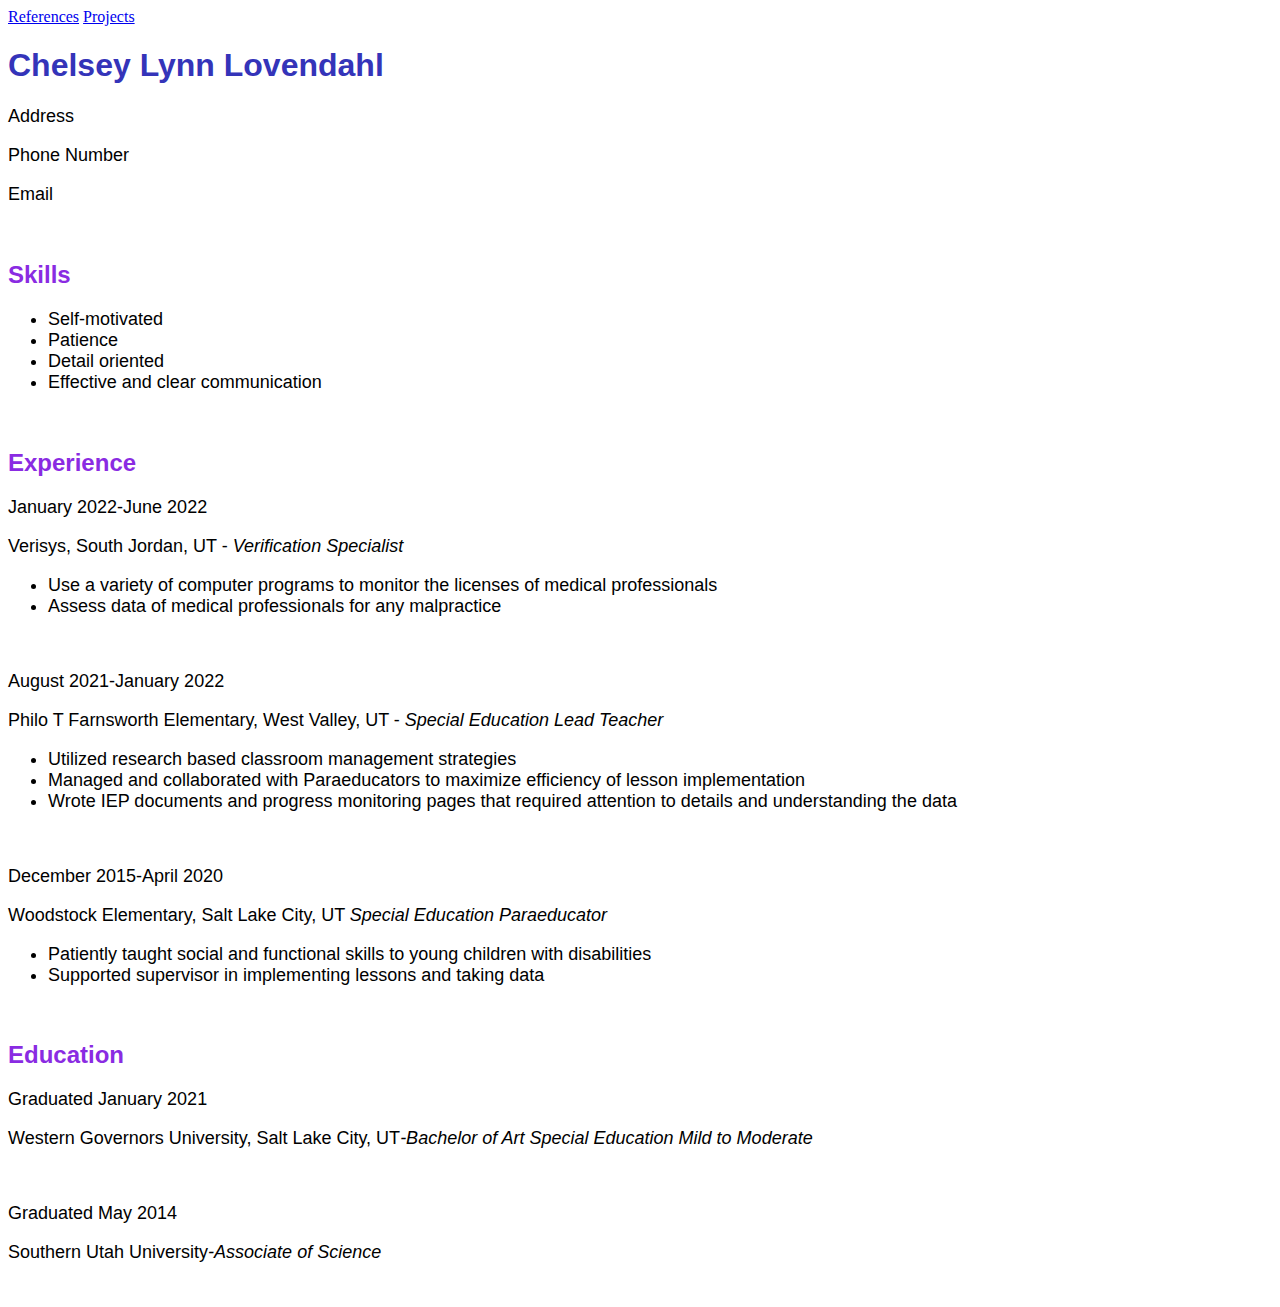
==== index.html @ d08f1521 "projects page" ====
<!DOCTYPE html>
<html lang="en">
    <head>
        <meta charset="UTF-8">
        <link href="style.css" rel="stylesheet">
        <title>Resume</title>
    </head>
    <body>
        <header>
            <a href="references.html" target="_blank">References</a>
            <a href="projects.html" target="_blank">Projects</a>
        </header>
        <h1>Chelsey Lynn Lovendahl</h1>
        
        <!--Contact Information-->
        <p>Address</p>
        <p>Phone Number</p>
        <p>Email</p>
        <br />

        <!--Skills-->
        <h2>Skills</h2>
        <ul>
            <li>Self-motivated</li>
            <li>Patience</li>
            <li>Detail oriented</li>
            <li>Effective and clear communication</li>
            <!--todo List needs editing-->
        </ul>
        <br />

        <!--Work Experience-->
        <h2>Experience</h2>
        <p>January 2022-June 2022</p>
        <p>Verisys, South Jordan, UT - <em>Verification Specialist</em></p>
        <ul>
            <li>Use a variety of computer programs to monitor the licenses of medical professionals</li>
            <li>Assess data of medical professionals for any malpractice</li>
        </ul>
        <br />
        <p>August 2021-January 2022</p>
        <p>Philo T Farnsworth Elementary, West Valley, UT - <em>Special Education Lead Teacher</em></p>
        <ul>
            <li>Utilized research based classroom management strategies</li>
            <li>Managed and collaborated with Paraeducators to maximize efficiency of lesson implementation</li>
            <li>Wrote IEP documents and progress monitoring pages that required attention to details and understanding the data</li>
        </ul>
        <br />
        <p>December 2015-April 2020</p>
        <p>Woodstock Elementary, Salt Lake City, UT <em>Special Education Paraeducator</em></p>
        <ul>
            <li>Patiently taught social and functional skills to young children with disabilities</li>
            <li>Supported supervisor in implementing lessons and taking data</li>
        </ul>
        <br />

        <!--Education-->
        <h2>Education</h2>
        <p>Graduated January 2021</p>
        <p>Western Governors University, Salt Lake City, UT<em>-Bachelor of Art Special Education Mild to Moderate</em></p>
        <br />
        <p>Graduated May 2014</p>
        <p>Southern Utah University<em>-Associate of Science</em></p>
        <br />
    </body>

</html>
---- style.css ----
h1,
h2 {
    font-family: 'Franklin Gothic Medium', Arial, sans-serif;
}

h1 {
    color: rgb(52, 52, 185);
}

h2 {
    color: blueviolet;
}

p,
ul {
    font-family: 'Gill Sans', 'Trebuchet MS', sans-serif;
    font-size: 18px;
}
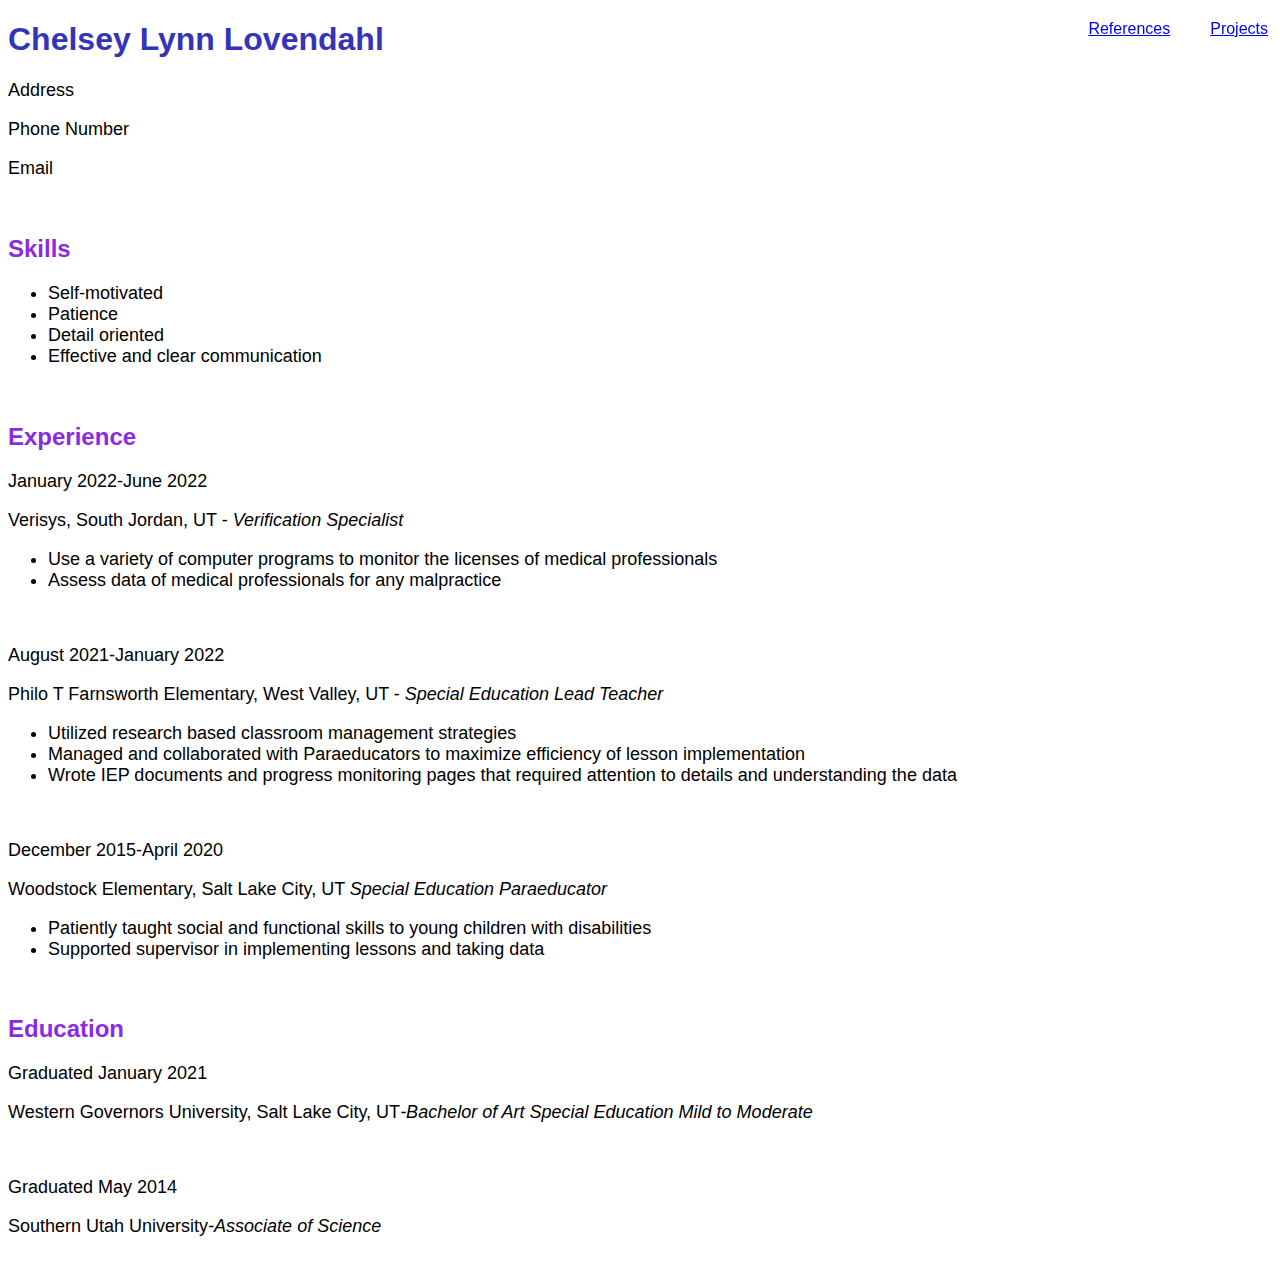
==== commit 96a36d0a: "add background generator" ====
--- a/index.html
+++ b/index.html
@@ -7,8 +7,12 @@
     </head>
     <body>
         <header>
-            <a href="references.html" target="_blank">References</a>
-            <a href="projects.html" target="_blank">Projects</a>
+            <nav class="sticky">
+                <ul class="nav">
+                    <li class="nav-li"><a href="references.html" target="_blank">References</a></li>
+                    <li class="nav-li"><a href="projects.html" target="_blank">Projects</a></li>
+                </ul>
+            </nav>
         </header>
         <h1>Chelsey Lynn Lovendahl</h1>
         
--- a/style.css
+++ b/style.css
@@ -8,7 +8,7 @@
 }
 
 h2 {
-    color: blueviolet;
+    color: rgb(138, 43, 226);
 }
 
 p,
@@ -16,3 +16,32 @@
     font-family: 'Gill Sans', 'Trebuchet MS', sans-serif;
     font-size: 18px;
 }
+
+a {
+    cursor: pointer;
+}
+
+a:hover {
+    color:rgb(52, 52, 185);
+    text-decoration: none;
+}
+
+
+/*supposedly easy for nav bars, need more practice */
+.sticky {
+    position: fixed;
+    top: 0;
+    width: 100%;
+}
+
+.nav {
+    display: flex;
+    list-style: none;
+    font-size: 1rem;
+    margin: 0;
+    justify-content: flex-end;
+}
+
+.nav-li {
+    padding: 20px;
+}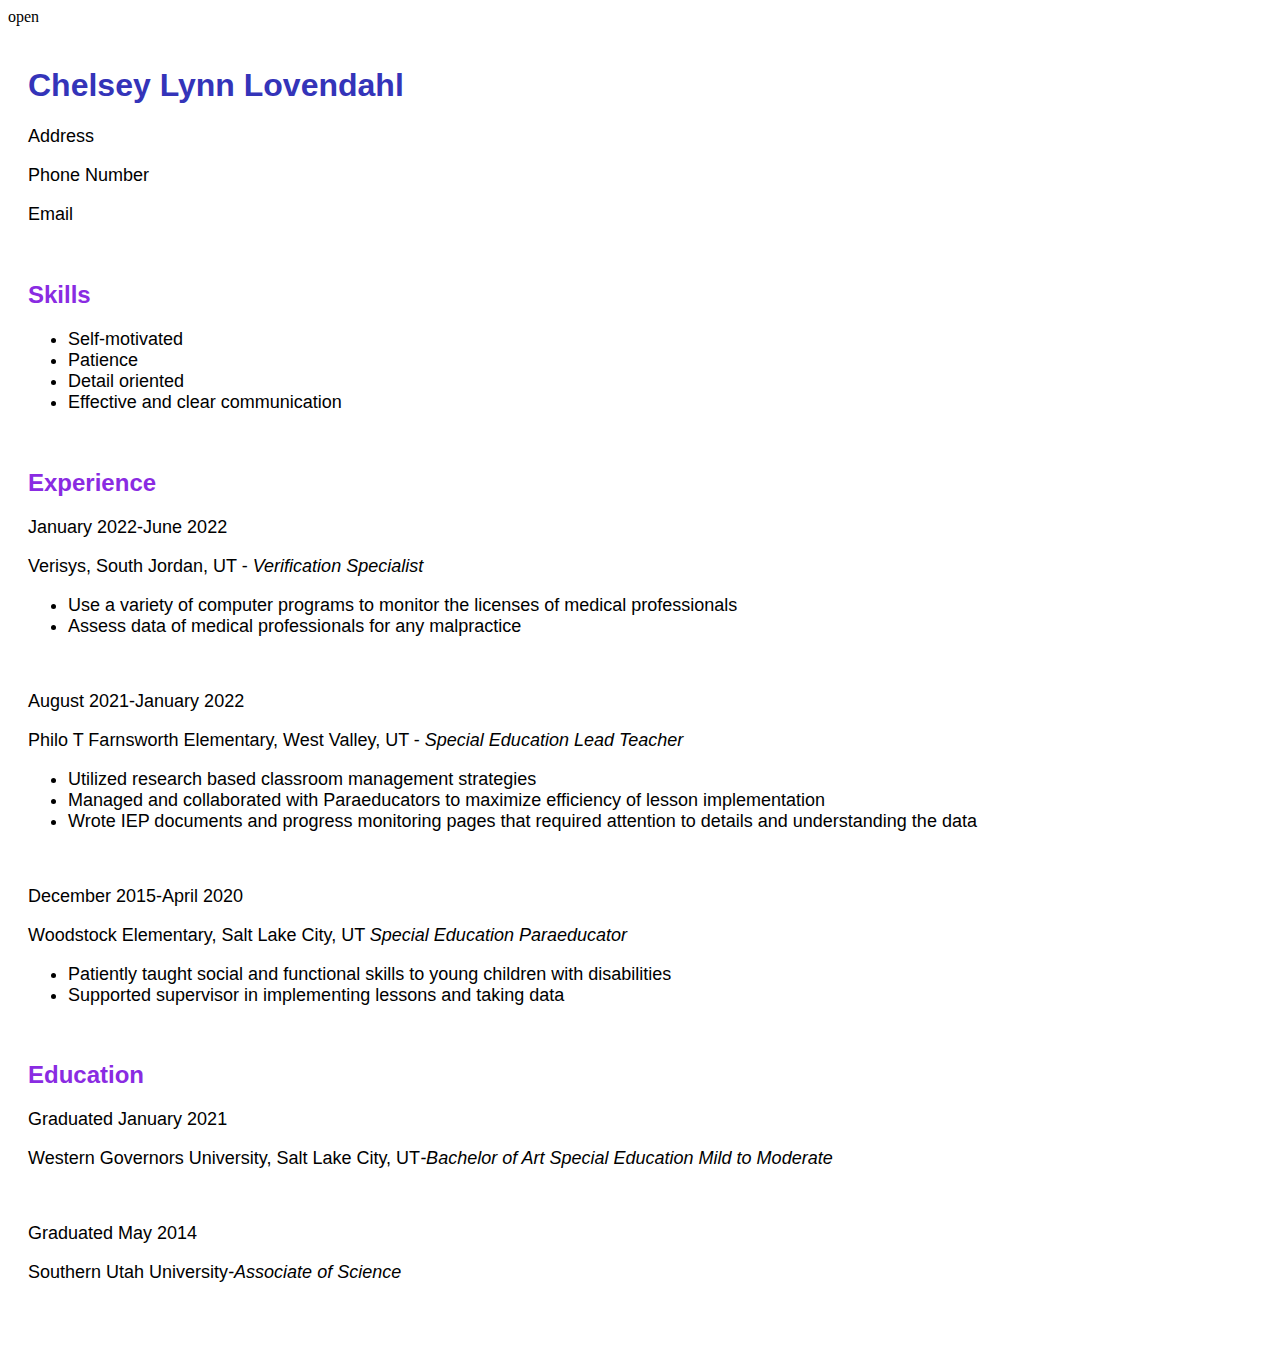
==== commit 07ebab57: "added side nav" ====
--- a/index.html
+++ b/index.html
@@ -6,66 +6,69 @@
         <title>Resume</title>
     </head>
     <body>
-        <header>
-            <nav class="sticky">
-                <ul class="nav">
-                    <li class="nav-li"><a href="references.html" target="_blank">References</a></li>
-                    <li class="nav-li"><a href="projects.html" target="_blank">Projects</a></li>
-                </ul>
-            </nav>
-        </header>
-        <h1>Chelsey Lynn Lovendahl</h1>
+        <nav id="mySidenav" class="sidenav"></div>
+            <a href="javascript:void(0)" class="closebtn" onclick="closeNav()">&times;</a>
+                    <a href="references.html" target="_blank">References</a>
+                    <a href="projects.html" target="_blank">Projects</a>
+                    <!--add an about me section-->
+        </nav>
+        <!--open the sidenav-->
+        <span onclick="openNav()">open</span>
+
+    <!--resume information-->
+        <div id="main">
+            <h1>Chelsey Lynn Lovendahl</h1>
         
         <!--Contact Information-->
-        <p>Address</p>
-        <p>Phone Number</p>
-        <p>Email</p>
-        <br />
+            <p>Address</p>
+            <p>Phone Number</p>
+            <p>Email</p>
+            <br />
 
         <!--Skills-->
-        <h2>Skills</h2>
-        <ul>
-            <li>Self-motivated</li>
-            <li>Patience</li>
-            <li>Detail oriented</li>
-            <li>Effective and clear communication</li>
-            <!--todo List needs editing-->
-        </ul>
-        <br />
+            <h2>Skills</h2>
+            <ul>
+                <li>Self-motivated</li>
+                <li>Patience</li>
+                <li>Detail oriented</li>
+                <li>Effective and clear communication</li>
+            </ul>
+            <br />
 
         <!--Work Experience-->
-        <h2>Experience</h2>
-        <p>January 2022-June 2022</p>
-        <p>Verisys, South Jordan, UT - <em>Verification Specialist</em></p>
-        <ul>
-            <li>Use a variety of computer programs to monitor the licenses of medical professionals</li>
-            <li>Assess data of medical professionals for any malpractice</li>
-        </ul>
+            <h2>Experience</h2>
+            <p>January 2022-June 2022</p>
+            <p>Verisys, South Jordan, UT - <em>Verification Specialist</em></p>
+            <ul>
+                <li>Use a variety of computer programs to monitor the licenses of medical professionals</li>
+                <li>Assess data of medical professionals for any malpractice</li>
+            </ul>
         <br />
-        <p>August 2021-January 2022</p>
-        <p>Philo T Farnsworth Elementary, West Valley, UT - <em>Special Education Lead Teacher</em></p>
-        <ul>
-            <li>Utilized research based classroom management strategies</li>
-            <li>Managed and collaborated with Paraeducators to maximize efficiency of lesson implementation</li>
-            <li>Wrote IEP documents and progress monitoring pages that required attention to details and understanding the data</li>
-        </ul>
+            <p>August 2021-January 2022</p>
+            <p>Philo T Farnsworth Elementary, West Valley, UT - <em>Special Education Lead Teacher</em></p>
+            <ul>
+                <li>Utilized research based classroom management strategies</li>
+                <li>Managed and collaborated with Paraeducators to maximize efficiency of lesson implementation</li>
+                <li>Wrote IEP documents and progress monitoring pages that required attention to details and understanding the data</li>
+            </ul>
         <br />
-        <p>December 2015-April 2020</p>
-        <p>Woodstock Elementary, Salt Lake City, UT <em>Special Education Paraeducator</em></p>
-        <ul>
-            <li>Patiently taught social and functional skills to young children with disabilities</li>
-            <li>Supported supervisor in implementing lessons and taking data</li>
-        </ul>
+            <p>December 2015-April 2020</p>
+            <p>Woodstock Elementary, Salt Lake City, UT <em>Special Education Paraeducator</em></p>
+            <ul>
+                <li>Patiently taught social and functional skills to young children with disabilities</li>
+                <li>Supported supervisor in implementing lessons and taking data</li>
+            </ul>
         <br />
 
         <!--Education-->
-        <h2>Education</h2>
-        <p>Graduated January 2021</p>
-        <p>Western Governors University, Salt Lake City, UT<em>-Bachelor of Art Special Education Mild to Moderate</em></p>
+            <h2>Education</h2>
+            <p>Graduated January 2021</p>
+            <p>Western Governors University, Salt Lake City, UT<em>-Bachelor of Art Special Education Mild to Moderate</em></p>
         <br />
-        <p>Graduated May 2014</p>
-        <p>Southern Utah University<em>-Associate of Science</em></p>
+            <p>Graduated May 2014</p>
+            <p>Southern Utah University<em>-Associate of Science</em></p>
         <br />
+    </div>
+    <script type="text/javascript" src="script.js"></script>
     </body>
-
 </html>--- a/style.css
+++ b/style.css
@@ -16,7 +16,7 @@
     font-family: 'Gill Sans', 'Trebuchet MS', sans-serif;
     font-size: 18px;
 }
-
+/*
 a {
     cursor: pointer;
 }
@@ -25,9 +25,49 @@
     color:rgb(52, 52, 185);
     text-decoration: none;
 }
+*/
+/*side navigation menu*/
+.sidenav {
+    height: 100%;
+    width: 0;
+    position: fixed;
+    z-index: 1;
+    top: 0;
+    left: 0;
+    background-color: palevioletred;
+    overflow-x: hidden;
+    padding-top: 60px;
+    transition: 0.5;
+}
+
+.sidenav a {
+    padding: 8px 8px 8px 32px;
+    text-decoration: none;
+    font-size: 25px;
+    color: #ffffff;
+    display: block;
+    transition: 0.3s;
+}
+
+.sidenav a:hover {
+    color: #000000;
+}
+
+.sidenav .closebtn {
+    position: absolute;
+    top: 0;
+    right: 25px;
+    font-size: 36px;
+    margin-left: 50px;
+}
+
+#main {
+    transition: margin-left .5s;
+    padding: 20px;
+}
 
 
-/*supposedly easy for nav bars, need more practice */
+/*supposedly easy for nav bars, need more practice 
 .sticky {
     position: fixed;
     top: 0;
@@ -44,4 +84,5 @@
 
 .nav-li {
     padding: 20px;
-}+}
+*/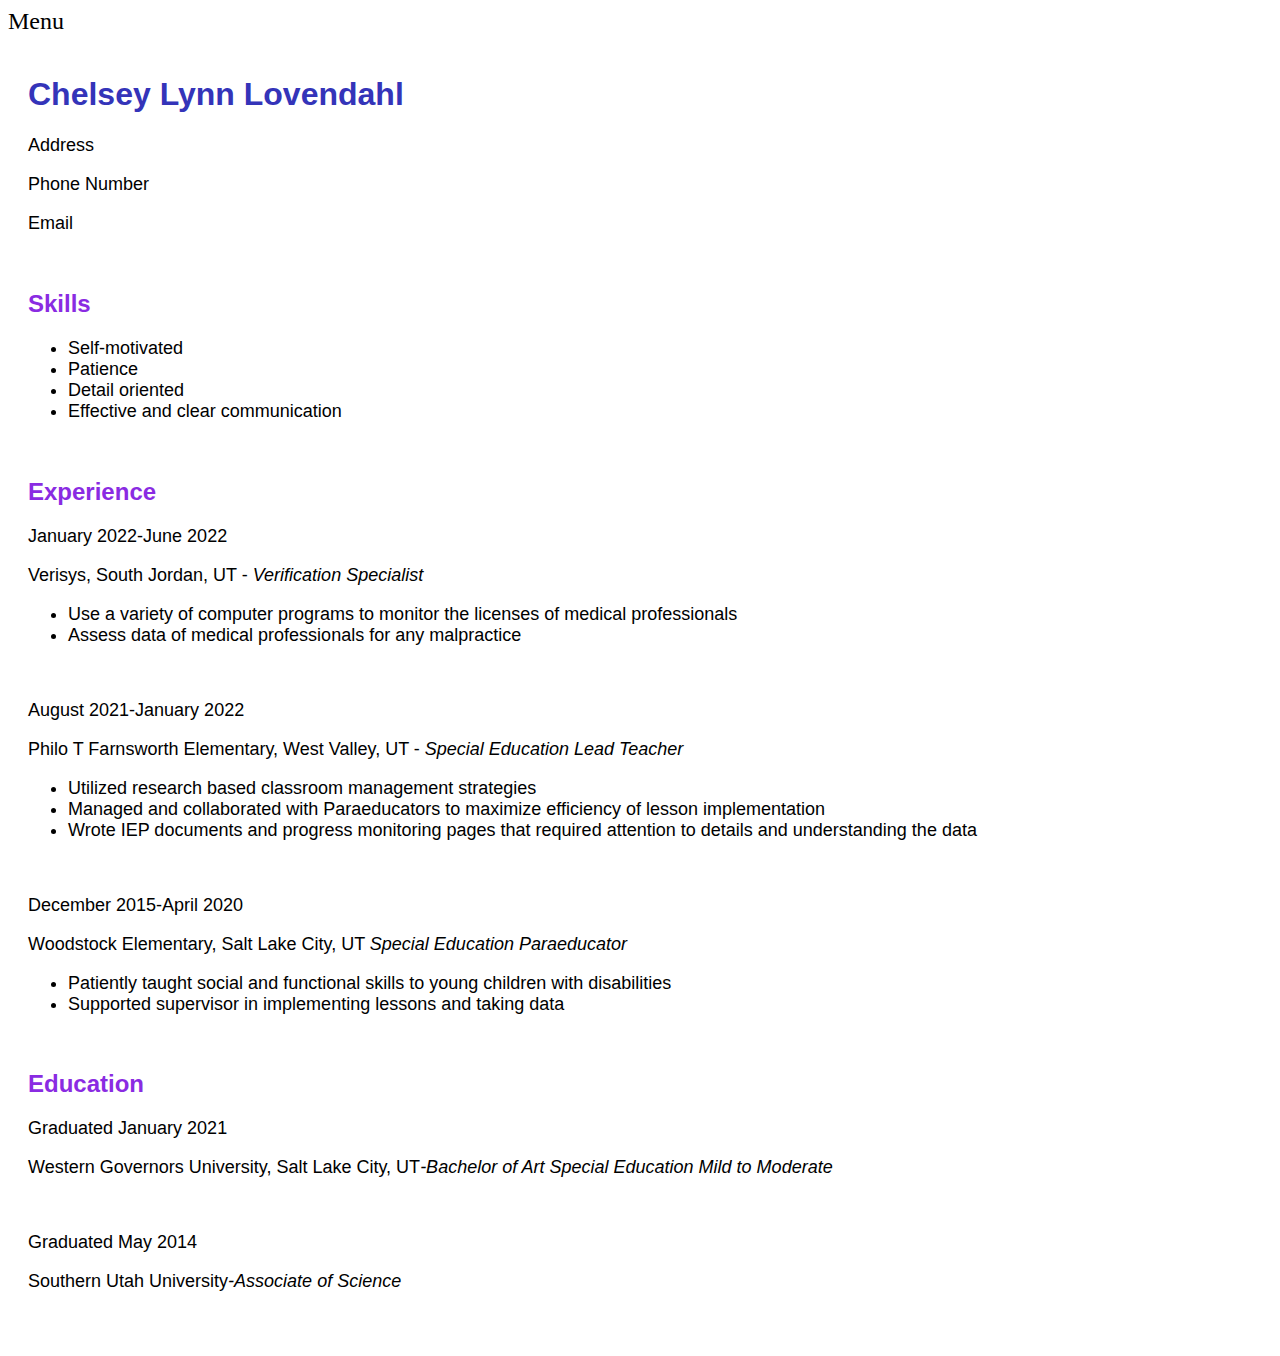
==== commit 96cea8c7: "update menu button" ====
--- a/index.html
+++ b/index.html
@@ -13,7 +13,7 @@
                     <!--add an about me section-->
         </nav>
         <!--open the sidenav-->
-        <span onclick="openNav()">open</span>
+        <span onclick="openNav()">Menu</span>
 
     <!--resume information-->
         <div id="main">
--- a/style.css
+++ b/style.css
@@ -66,23 +66,12 @@
     padding: 20px;
 }
 
-
-/*supposedly easy for nav bars, need more practice 
-.sticky {
-    position: fixed;
-    top: 0;
-    width: 100%;
+span {
+    font-size: x-large;
 }
 
-.nav {
-    display: flex;
-    list-style: none;
-    font-size: 1rem;
-    margin: 0;
-    justify-content: flex-end;
-}
-
-.nav-li {
-    padding: 20px;
-}
-*/+span:hover {
+    background-color:rgb(99, 21, 99);
+    color:#ffffff;
+    cursor: pointer;
+}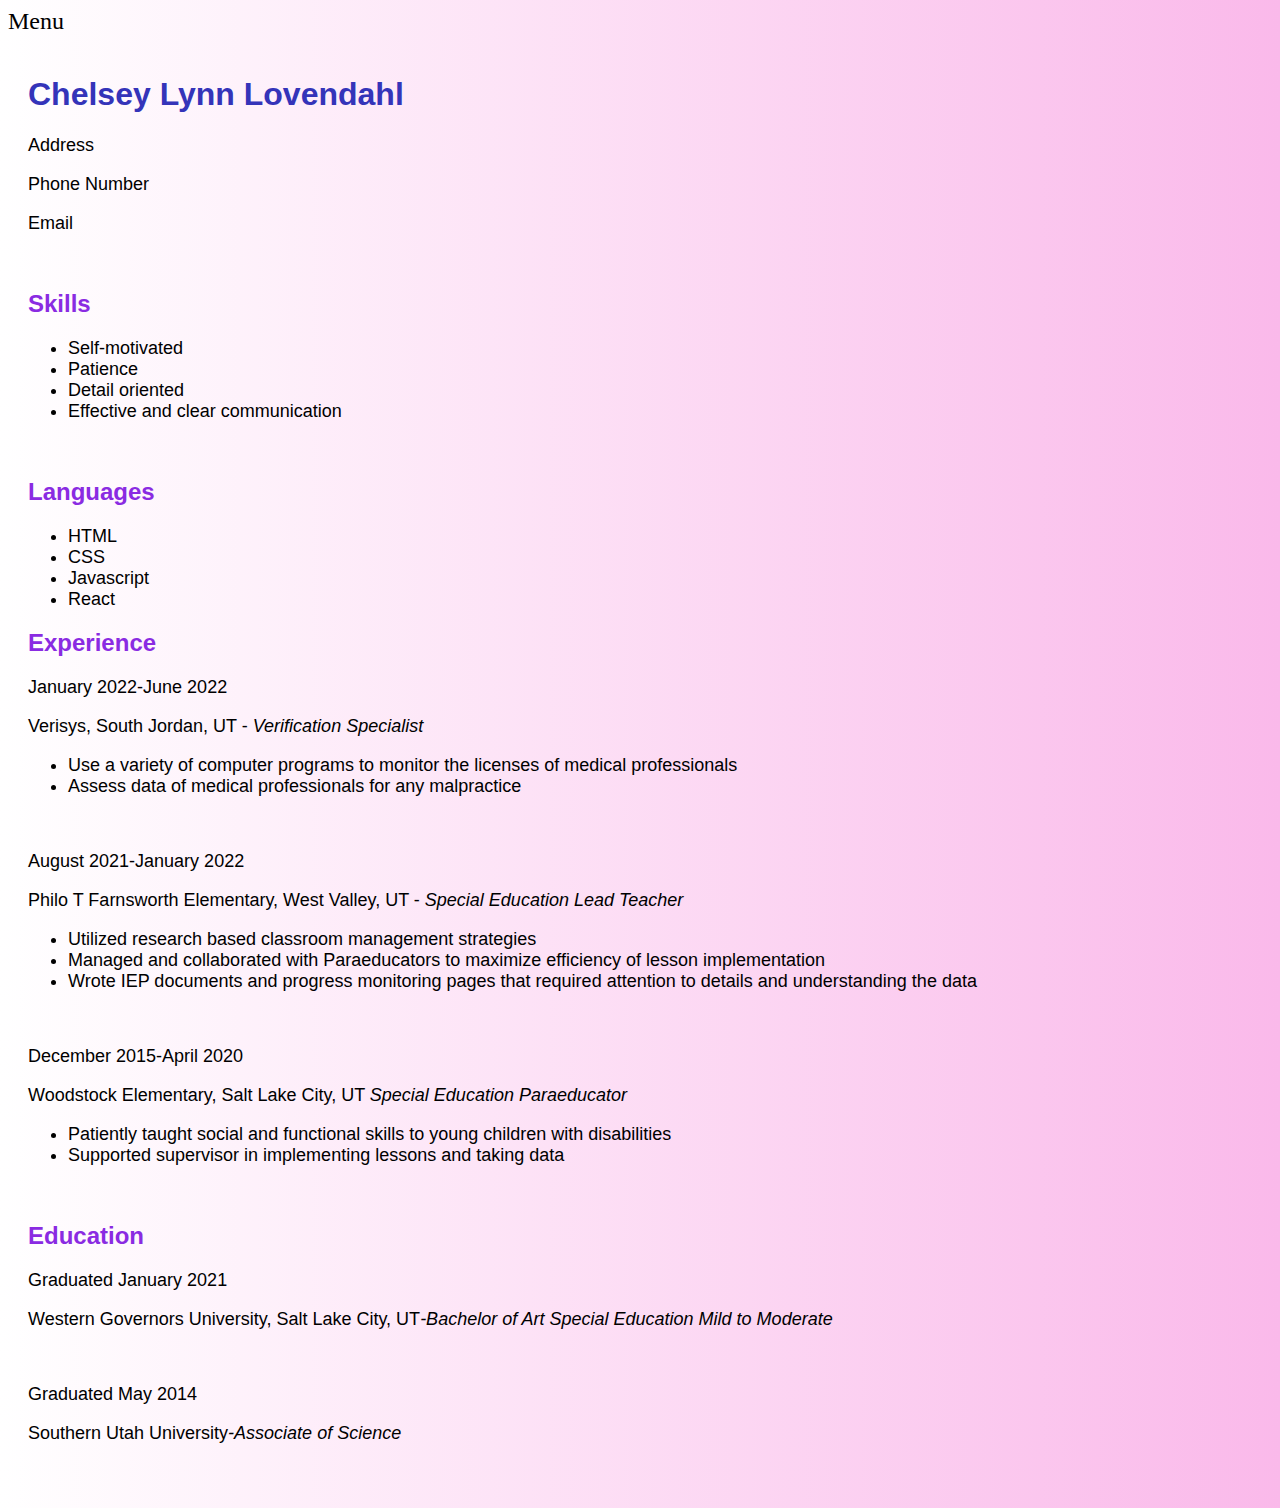
==== commit 252ce3af: "added languages" ====
--- a/index.html
+++ b/index.html
@@ -10,7 +10,7 @@
             <a href="javascript:void(0)" class="closebtn" onclick="closeNav()">&times;</a>
                     <a href="references.html" target="_blank">References</a>
                     <a href="projects.html" target="_blank">Projects</a>
-                    <!--add an about me section-->
+                    <!--todo add an about me section-->
         </nav>
         <!--open the sidenav-->
         <span onclick="openNav()">Menu</span>
@@ -34,6 +34,15 @@
                 <li>Effective and clear communication</li>
             </ul>
             <br />
+
+        <!--Languages-->
+            <h2>Languages</h2>
+            <ul>
+                <li>HTML</li>
+                <li>CSS</li>
+                <li>Javascript</li>
+                <li>React</li>
+            </ul>
 
         <!--Work Experience-->
             <h2>Experience</h2>
--- a/style.css
+++ b/style.css
@@ -1,3 +1,7 @@
+body {
+    background: linear-gradient(to right, #ffffff, rgb(250, 185, 234));
+}
+
 h1,
 h2 {
     font-family: 'Franklin Gothic Medium', Arial, sans-serif;
@@ -16,16 +20,7 @@
     font-family: 'Gill Sans', 'Trebuchet MS', sans-serif;
     font-size: 18px;
 }
-/*
-a {
-    cursor: pointer;
-}
 
-a:hover {
-    color:rgb(52, 52, 185);
-    text-decoration: none;
-}
-*/
 /*side navigation menu*/
 .sidenav {
     height: 100%;
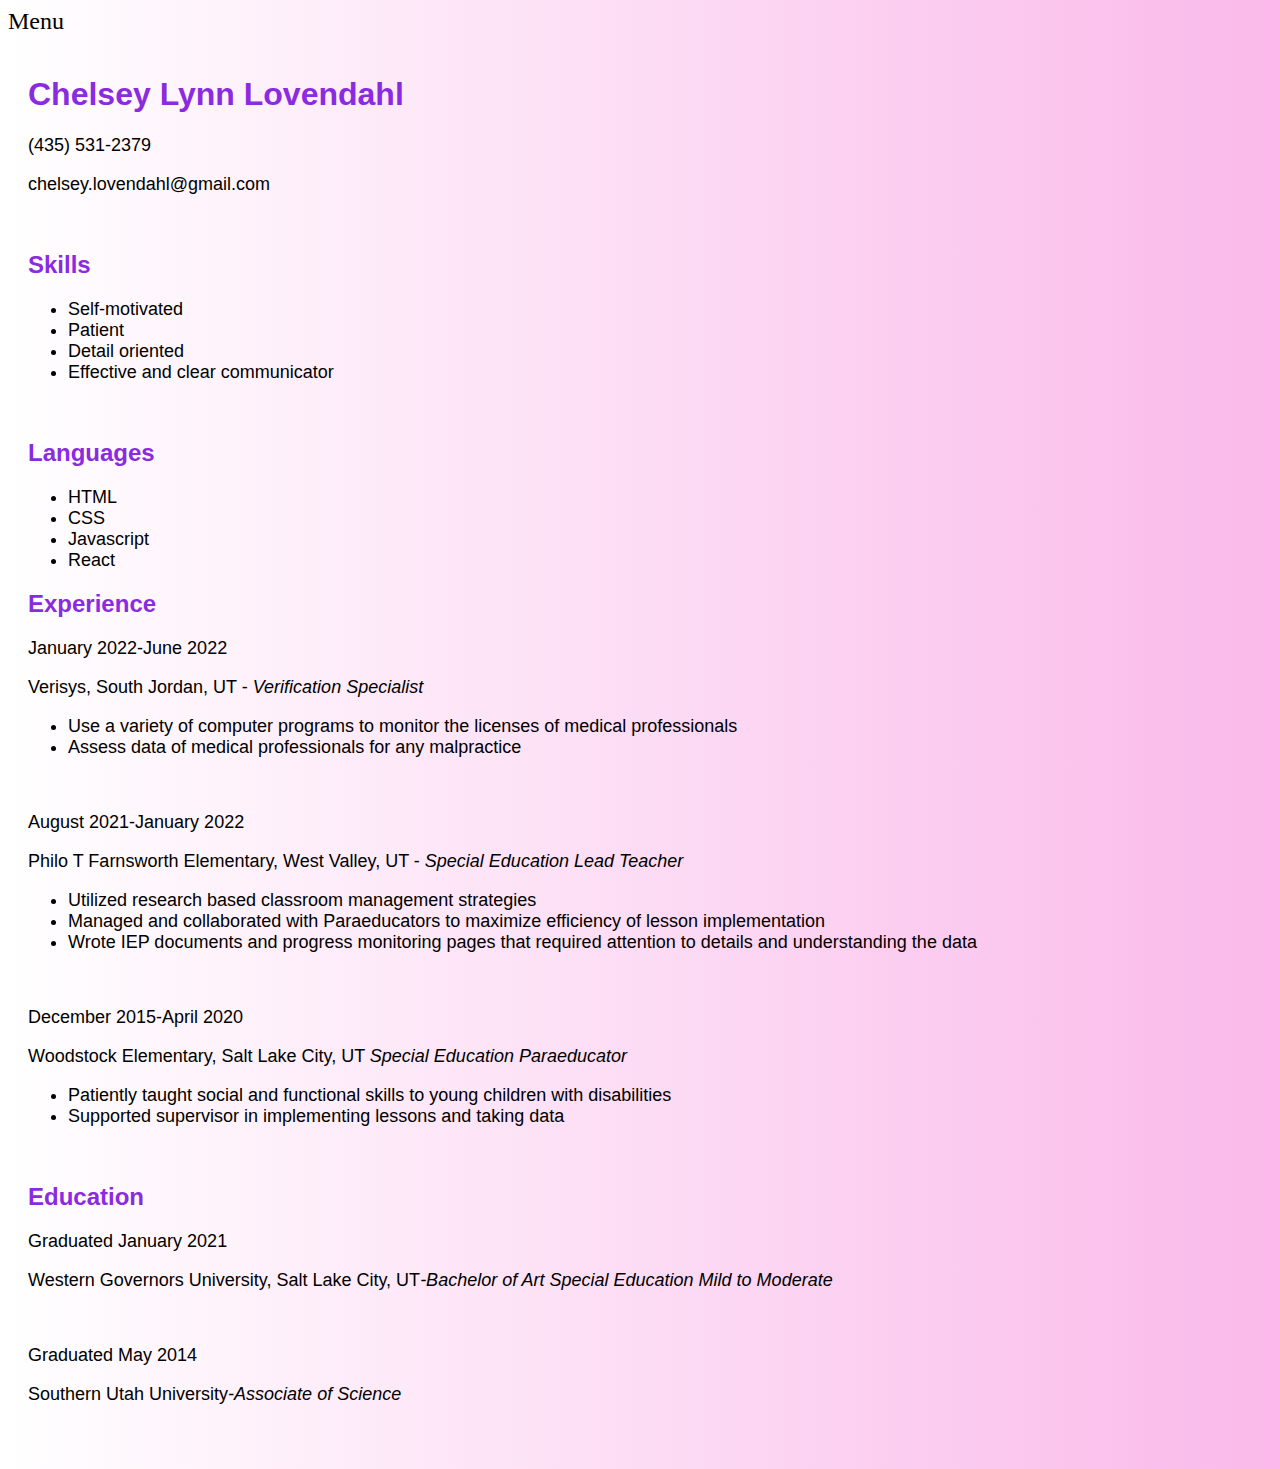
==== commit fe83d1e3: "about me" ====
--- a/index.html
+++ b/index.html
@@ -8,9 +8,8 @@
     <body>
         <nav id="mySidenav" class="sidenav"></div>
             <a href="javascript:void(0)" class="closebtn" onclick="closeNav()">&times;</a>
-                    <a href="references.html" target="_blank">References</a>
+                    <a href="about-me.html" target="_blank">About Me</a>
                     <a href="projects.html" target="_blank">Projects</a>
-                    <!--todo add an about me section-->
         </nav>
         <!--open the sidenav-->
         <span onclick="openNav()">Menu</span>
@@ -20,18 +19,17 @@
             <h1>Chelsey Lynn Lovendahl</h1>
         
         <!--Contact Information-->
-            <p>Address</p>
-            <p>Phone Number</p>
-            <p>Email</p>
+            <p>(435) 531-2379</p>
+            <p>chelsey.lovendahl@gmail.com</p>
             <br />
 
         <!--Skills-->
             <h2>Skills</h2>
             <ul>
                 <li>Self-motivated</li>
-                <li>Patience</li>
+                <li>Patient</li>
                 <li>Detail oriented</li>
-                <li>Effective and clear communication</li>
+                <li>Effective and clear communicator</li>
             </ul>
             <br />
 
--- a/style.css
+++ b/style.css
@@ -5,13 +5,6 @@
 h1,
 h2 {
     font-family: 'Franklin Gothic Medium', Arial, sans-serif;
-}
-
-h1 {
-    color: rgb(52, 52, 185);
-}
-
-h2 {
     color: rgb(138, 43, 226);
 }
 
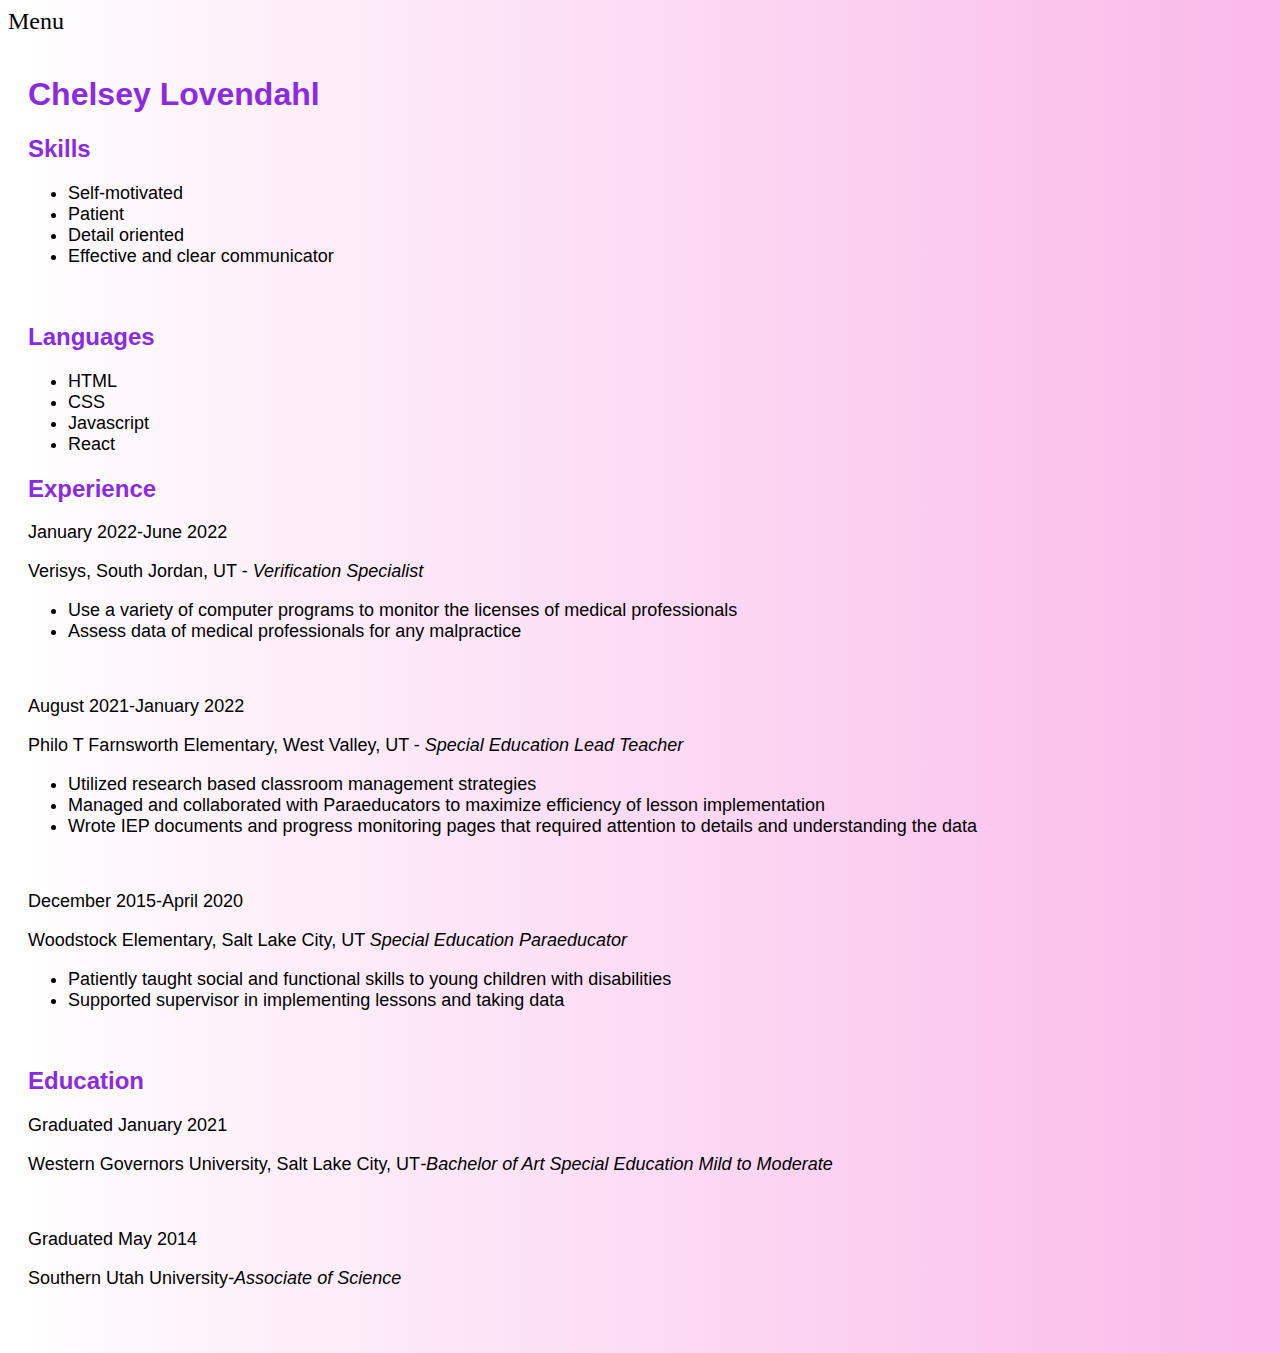
==== commit f9341563: "clean up" ====
--- a/index.html
+++ b/index.html
@@ -16,12 +16,7 @@
 
     <!--resume information-->
         <div id="main">
-            <h1>Chelsey Lynn Lovendahl</h1>
-        
-        <!--Contact Information-->
-            <p>(435) 531-2379</p>
-            <p>chelsey.lovendahl@gmail.com</p>
-            <br />
+            <h1>Chelsey Lovendahl</h1>      
 
         <!--Skills-->
             <h2>Skills</h2>
